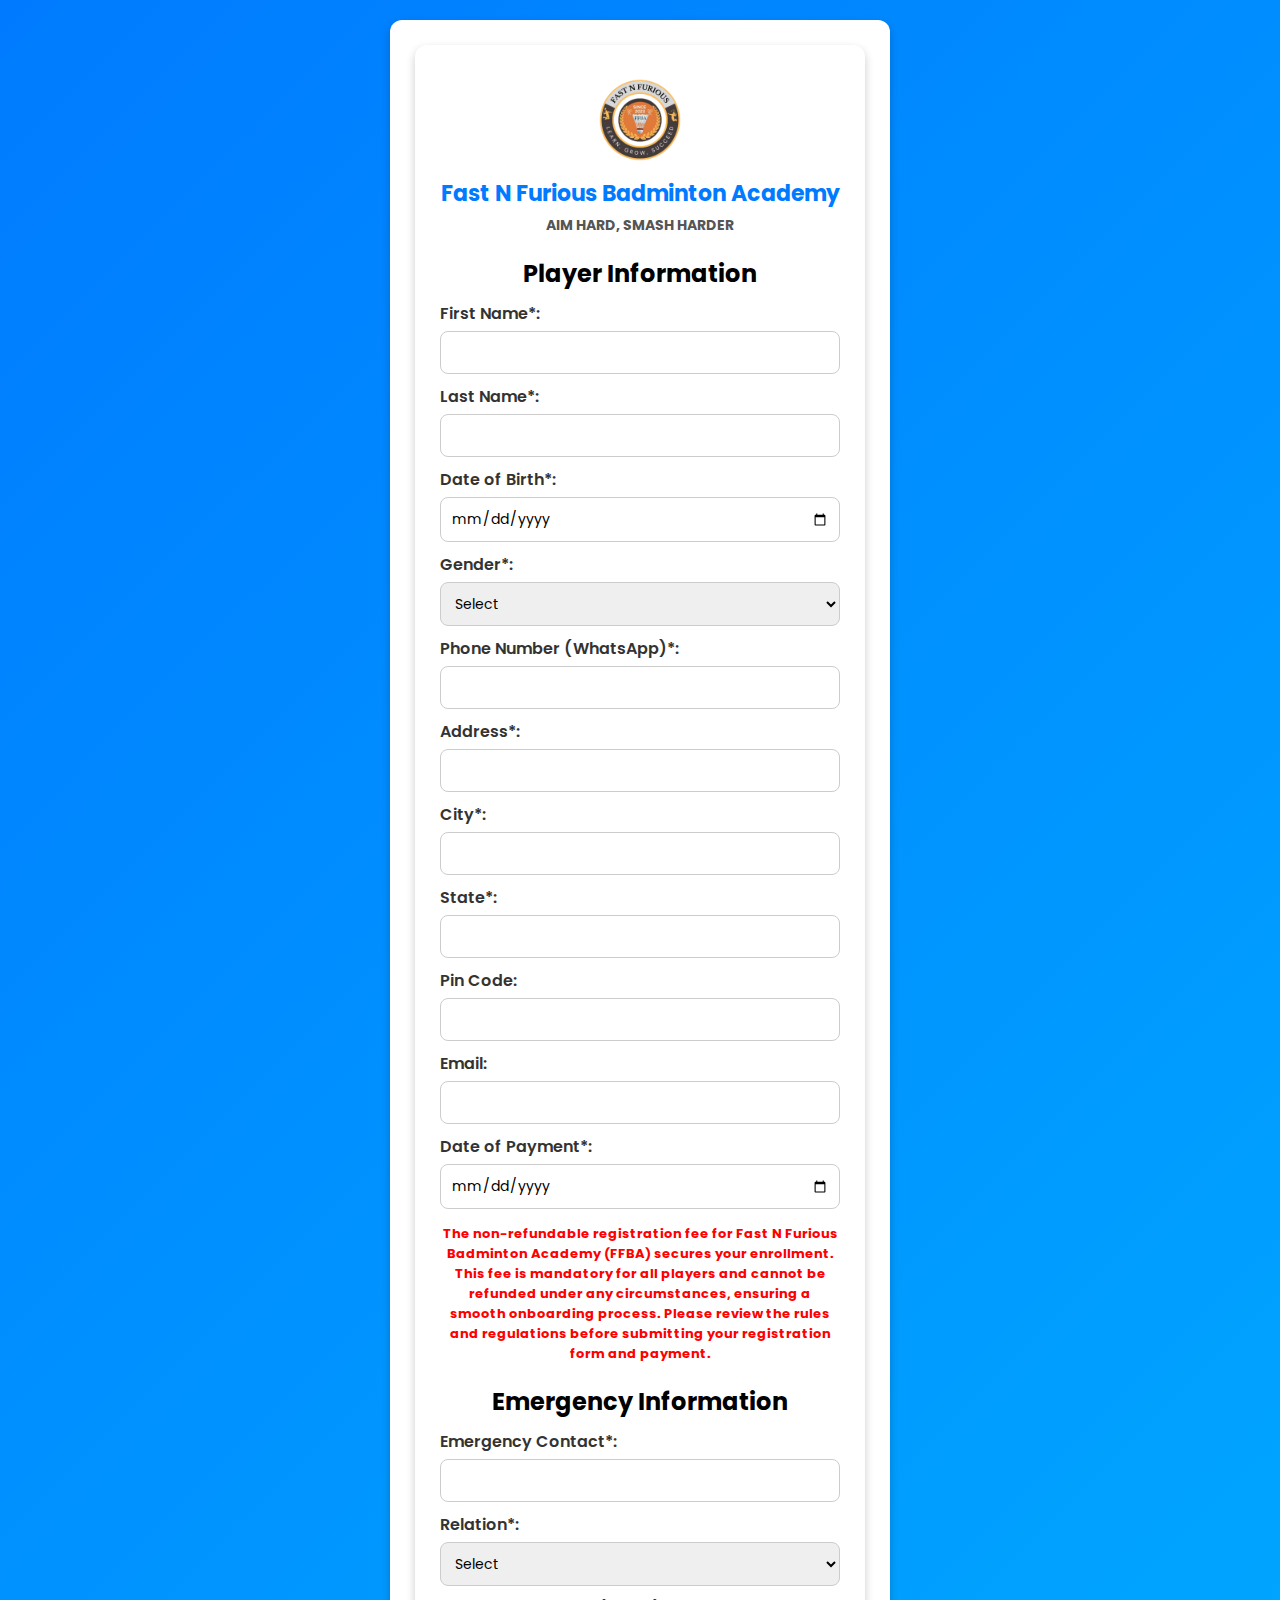
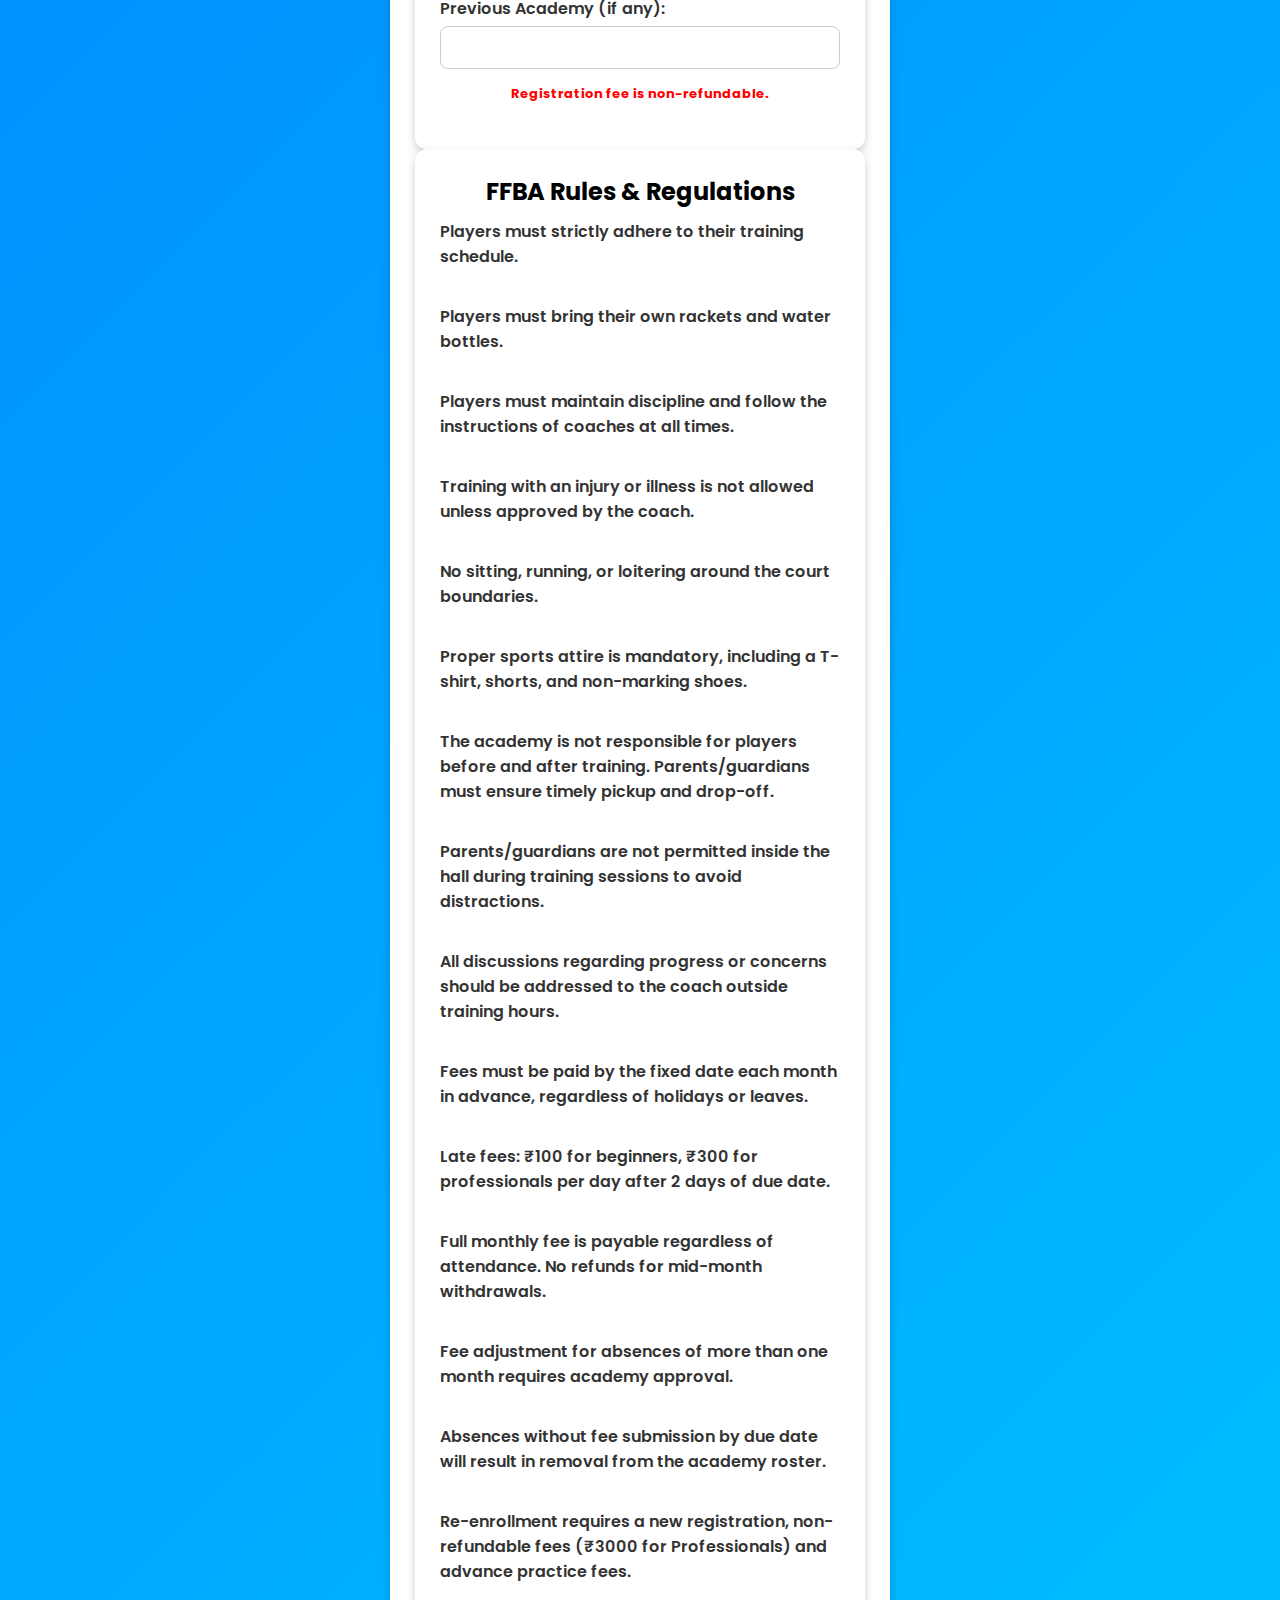
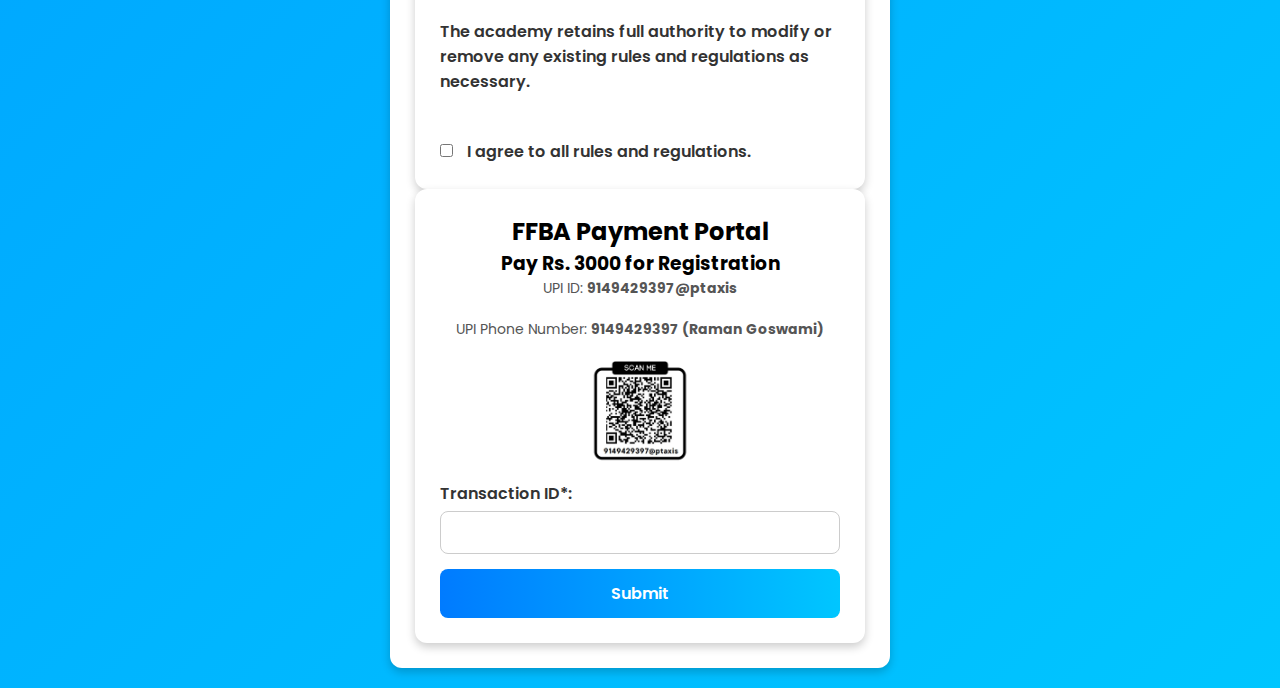
==== professional.html @ 1a9fa823 "Add files via upload" ====
<!DOCTYPE html>
<html lang="en">
<head>
    <meta charset="UTF-8">
    <meta name="viewport" content="width=device-width, initial-scale=1.0">
    <title>FFBA Registration</title>
    <link href="https://fonts.googleapis.com/css2?family=Poppins:wght@300;400;600&display=swap" rel="stylesheet">
    <style>
        * {
            margin: 0;
            padding: 0;
            box-sizing: border-box;
            font-family: 'Poppins', sans-serif;
        }
        body {
            background: linear-gradient(135deg, #007BFF, #00C6FF);
            display: flex;
            justify-content: center;
            align-items: center;
            min-height: 100vh;
            padding: 20px;
        }
        .container {
            max-width: 500px;
            background: #fff;
            padding: 25px;
            border-radius: 12px;
            box-shadow: 0 4px 10px rgba(0, 0, 0, 0.2);
            transition: 0.3s;
            text-align: center;
        }
        
        
        img{
            width: 100px;
            border-radius: 10px;
        }

        h1 { font-size: 22px; margin-bottom: 5px; color: #007BFF; }
        p { font-size: 14px; color: #555; margin-bottom: 20px; }
        label {
            display: block;
            text-align: left;
            font-weight: 600;
            margin-top: 10px;
            color: #333;
        }
        input, select {
            width: 100%;
            padding: 10px;
            margin-top: 5px;
            border: 1px solid #ccc;
            border-radius: 8px;
            font-size: 14px;
            outline: none;
            transition: 0.3s;
        }
        input:focus, select:focus {
            border-color: #007BFF;
            box-shadow: 0 0 8px rgba(0, 123, 255, 0.3);
        }
        button {
            width: 100%;
            padding: 12px;
            margin-top: 15px;
            background: linear-gradient(90deg, #007BFF, #00C6FF);
            color: white;
            border: none;
            border-radius: 8px;
            font-size: 16px;
            cursor: pointer;
            font-weight: 600;
            transition: 0.3s;
        }
        button:hover {
            background: linear-gradient(90deg, #0056b3, #008CFF);
            transform: scale(1.02);
        }
        .alert {
            color: red;
            font-weight: bold;
            font-size: 13px;
            margin-top: 15px;
        }
        .checkbox-container {
            text-align: left;
            margin-top: 10px;
        }
        .checkbox-container input {
            width: auto;
            margin-right: 10px;
        }
        @media (max-width: 600px) {
            .container { width: 100%; padding: 20px; }
        }
    </style>
</head>
<body>
    <div class="container" id="step1">
       
        <form action="https://submit-form.com/CmXh2zE0b" method="POST">
            <div class="container" id="step1">
                <img src="images/logo.png" alt="FFBA Logo">
                <h1>Fast N Furious Badminton Academy</h1>
                <p><strong>AIM HARD, SMASH HARDER</strong></p>
                <h2>Player Information</h2>
                <label>First Name*:</label> <input type="text" id="firstName" name="firstName" required>
                <label>Last Name*:</label> <input type="text" id="lastName" name="lastName" required>
                <label>Date of Birth*:</label> <input type="date" id="dob" name="dob" required>
                <label>Gender*:</label>
                <select id="gender" name="gender" required>
                    <option value="">Select</option>
                    <option value="male">Male</option>
                    <option value="female">Female</option>
                    <option value="prefer_not_to_say" >Prefer not to say</option>
                </select>
                <label>Phone Number (WhatsApp)*:</label> <input type="tel" id="phone" name="phone" required>
                <label>Address*:</label> <input type="text" id="address" name="address" required>
                <label>City*:</label> <input type="text" id="city" name="city" required>
                <label>State*:</label> <input type="text" id="state" name="state" required>
                <label>Pin Code:</label> <input type="number" name="Pin">
                <label>Email:</label> <input type="email" name="email">
                <label>Date of Payment*:</label> <input type="date" id="dop" name="dop" required>
                <p class="alert">The non-refundable registration fee for Fast N Furious Badminton Academy (FFBA) secures your enrollment. This fee is mandatory for all players and cannot be refunded under any circumstances, ensuring a smooth onboarding process. Please review the rules and regulations before submitting your registration form and payment.</p>
        
                <h2>Emergency Information</h2>
                <label>Emergency Contact*:</label> <input type="tel" id="emergencyContact" name="emergencyContact" required>
                <label>Relation*:</label>
                <select id="relation" name="relation" required>
                    <option value="">Select</option>
                    <option value="father" >Father</option>
                    <option value="mother" >Mother</option>
                    <option value="siblings" >Siblings</option>
                    <option value="friend" >Friend</option>
                    <option value="other" >Other</option>
                </select>
                <label>Previous Academy (if any):</label> <input type="text" name="previousacademy">
                <p class="alert">Registration fee is non-refundable.</p>
                
            </div>
        
            <div class="container hidden" id="step2">
                <h2>FFBA Rules & Regulations</h2>
                <div class="checkbox-container">
                    <label> Players must strictly adhere to their training schedule.</label><br>
                    <label> Players must bring their own rackets and water bottles.</label><br>
                    <label> Players must maintain discipline and follow the instructions of coaches at all times.</label><br>
                    <label> Training with an injury or illness is not allowed unless approved by the coach.</label><br>
                    <label> No sitting, running, or loitering around the court boundaries.</label><br>
                    <label> Proper sports attire is mandatory, including a T-shirt, shorts, and non-marking shoes.</label><br>
                    <label> The academy is not responsible for players before and after training. Parents/guardians must ensure timely pickup and drop-off.</label><br>
                    <label> Parents/guardians are not permitted inside the hall during training sessions to avoid distractions.</label><br>
                    <label> All discussions regarding progress or concerns should be addressed to the coach outside training hours.</label><br>
                    <label> Fees must be paid by the fixed date each month in advance, regardless of holidays or leaves.</label><br>
                    <label> Late fees: ₹100 for beginners, ₹300 for professionals per day after 2 days of due date.</label><br>
                    <label> Full monthly fee is payable regardless of attendance. No refunds for mid-month withdrawals.</label><br>
                    <label> Fee adjustment for absences of more than one month requires academy approval.</label><br>
                    <label> Absences without fee submission by due date will result in removal from the academy roster.</label><br>
                    <label> Re-enrollment requires a new registration, non-refundable fees (₹3000 for Professionals) and advance practice fees.</label><br>
                    <label> The academy retains full authority to modify or remove any existing rules and regulations as necessary.</label><br>
                    <label>
                        <input type="checkbox" required name="agree" class="alert"> I agree to all rules and regulations.
                    </label>
                
                </div>
               
            </div>
        
            <div class="container hidden" id="step3">
                <h2>FFBA Payment Portal</h2>
                <h3>Pay Rs. 3000 for Registration</h3>
                <p>UPI ID: <strong>9149429397@ptaxis</strong></p>
                <p>UPI Phone Number: <strong>9149429397 (Raman Goswami)</strong></p>
                <img src="images/qr.jpeg" alt="QR Code">
                <label>Transaction ID*:</label>
                <input type="text" id="transactionId" name="transactionId" required>
                
                <button type="submit">Submit</button>
            </div>
        </form>
        
    
   
    
    
</body>
</html>
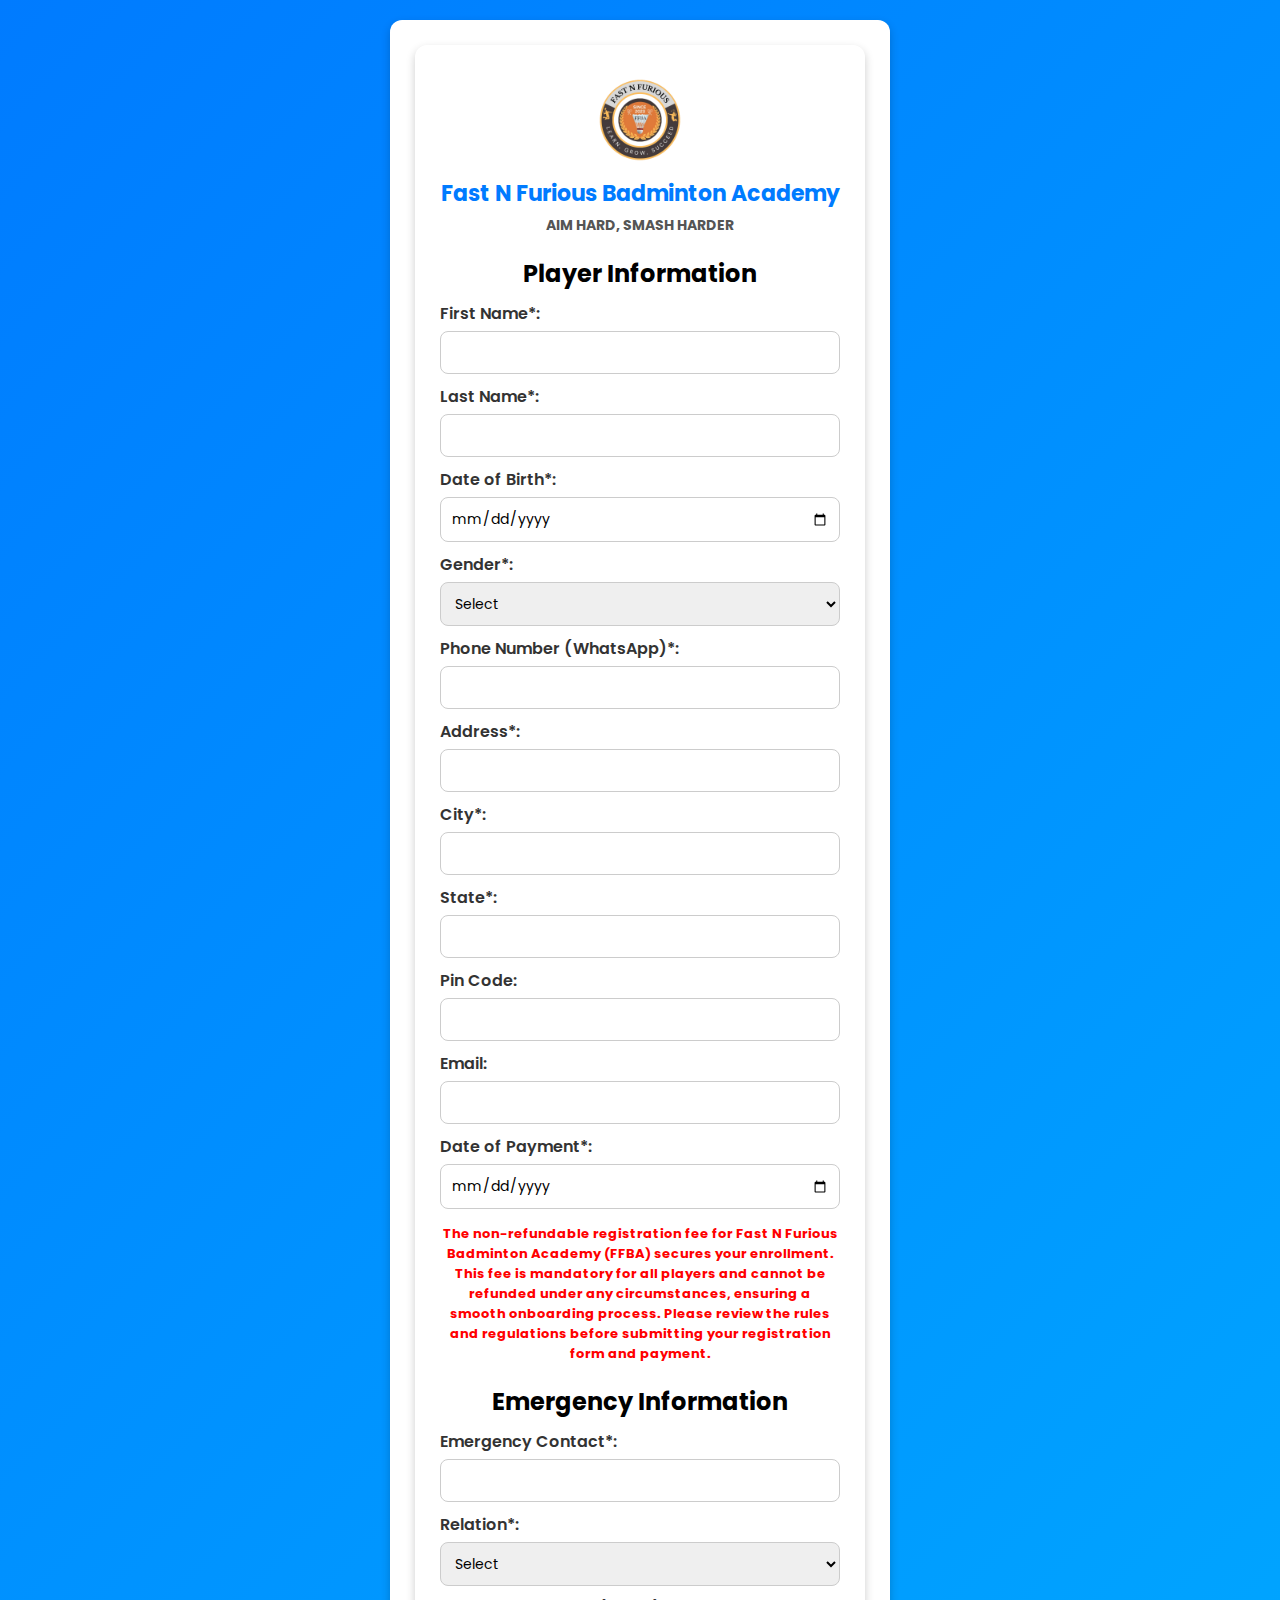
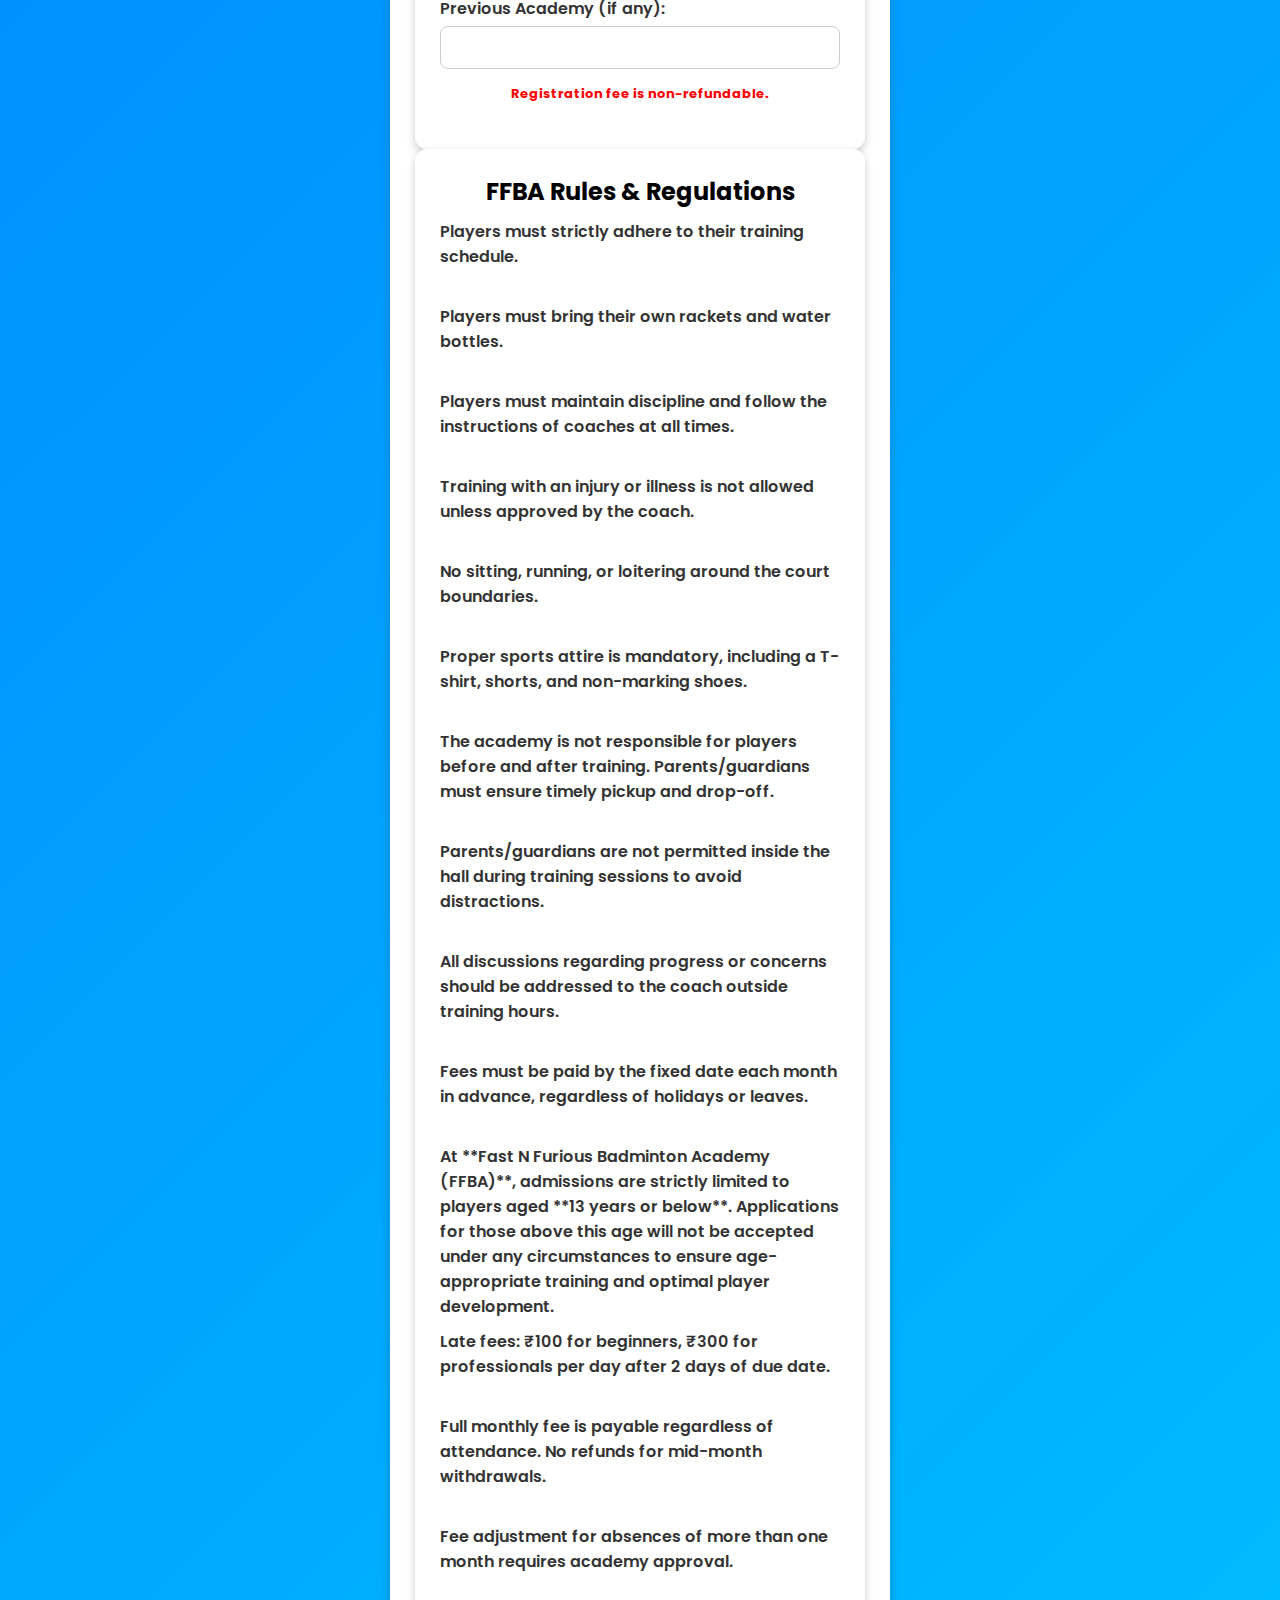
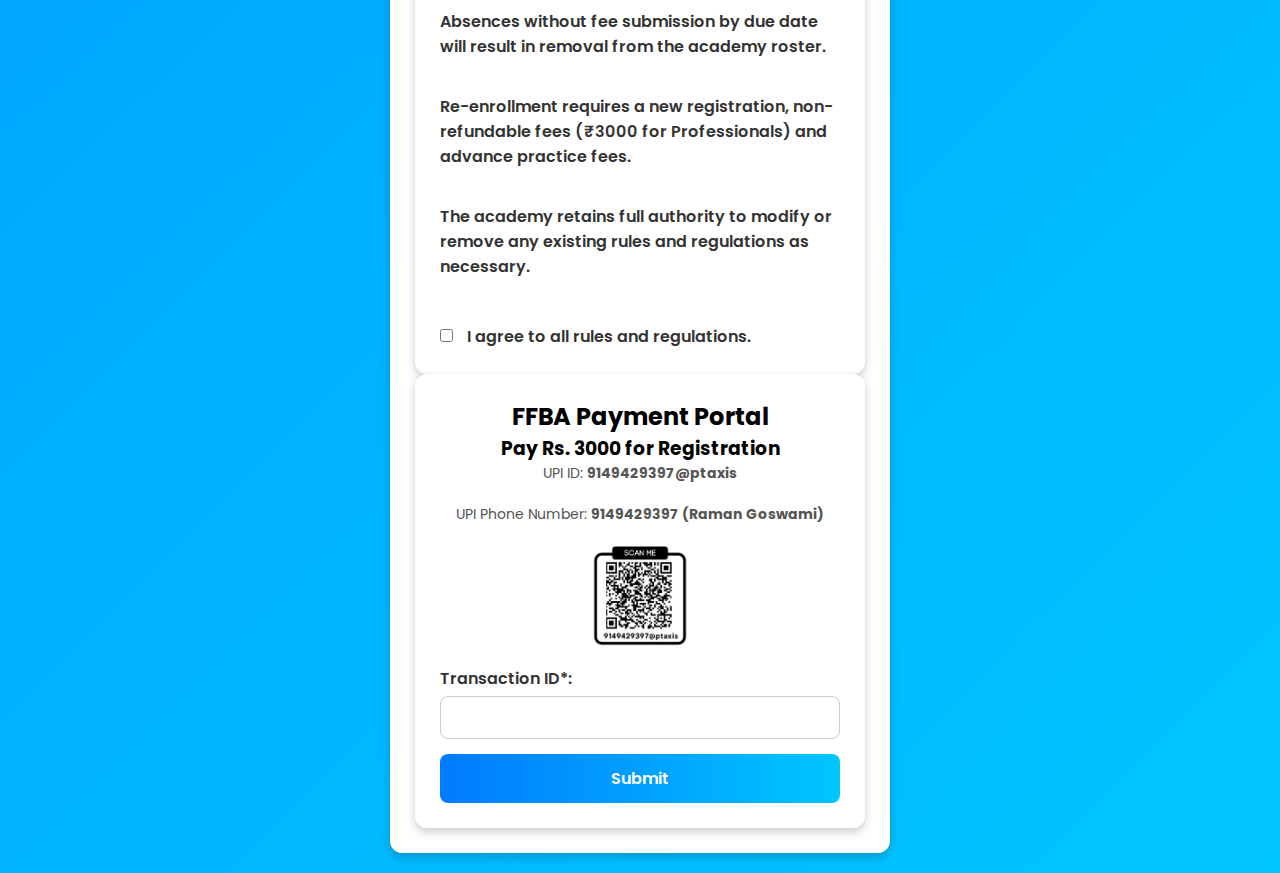
==== commit 81f0800b: "Update professional.html" ====
--- a/professional.html
+++ b/professional.html
@@ -151,7 +151,8 @@
                     <label> The academy is not responsible for players before and after training. Parents/guardians must ensure timely pickup and drop-off.</label><br>
                     <label> Parents/guardians are not permitted inside the hall during training sessions to avoid distractions.</label><br>
                     <label> All discussions regarding progress or concerns should be addressed to the coach outside training hours.</label><br>
-                    <label> Fees must be paid by the fixed date each month in advance, regardless of holidays or leaves.</label><br>
+                    <label> Fees must be paid by the fixed date each month in advance, regardless of holidays or leaves.</label><br>
+                    <label> At **Fast N Furious Badminton Academy (FFBA)**, admissions are strictly limited to players aged **13 years or below**. Applications for those above this age will not be accepted under any circumstances to ensure age-appropriate training and optimal player development. </label>
                     <label> Late fees: ₹100 for beginners, ₹300 for professionals per day after 2 days of due date.</label><br>
                     <label> Full monthly fee is payable regardless of attendance. No refunds for mid-month withdrawals.</label><br>
                     <label> Fee adjustment for absences of more than one month requires academy approval.</label><br>
